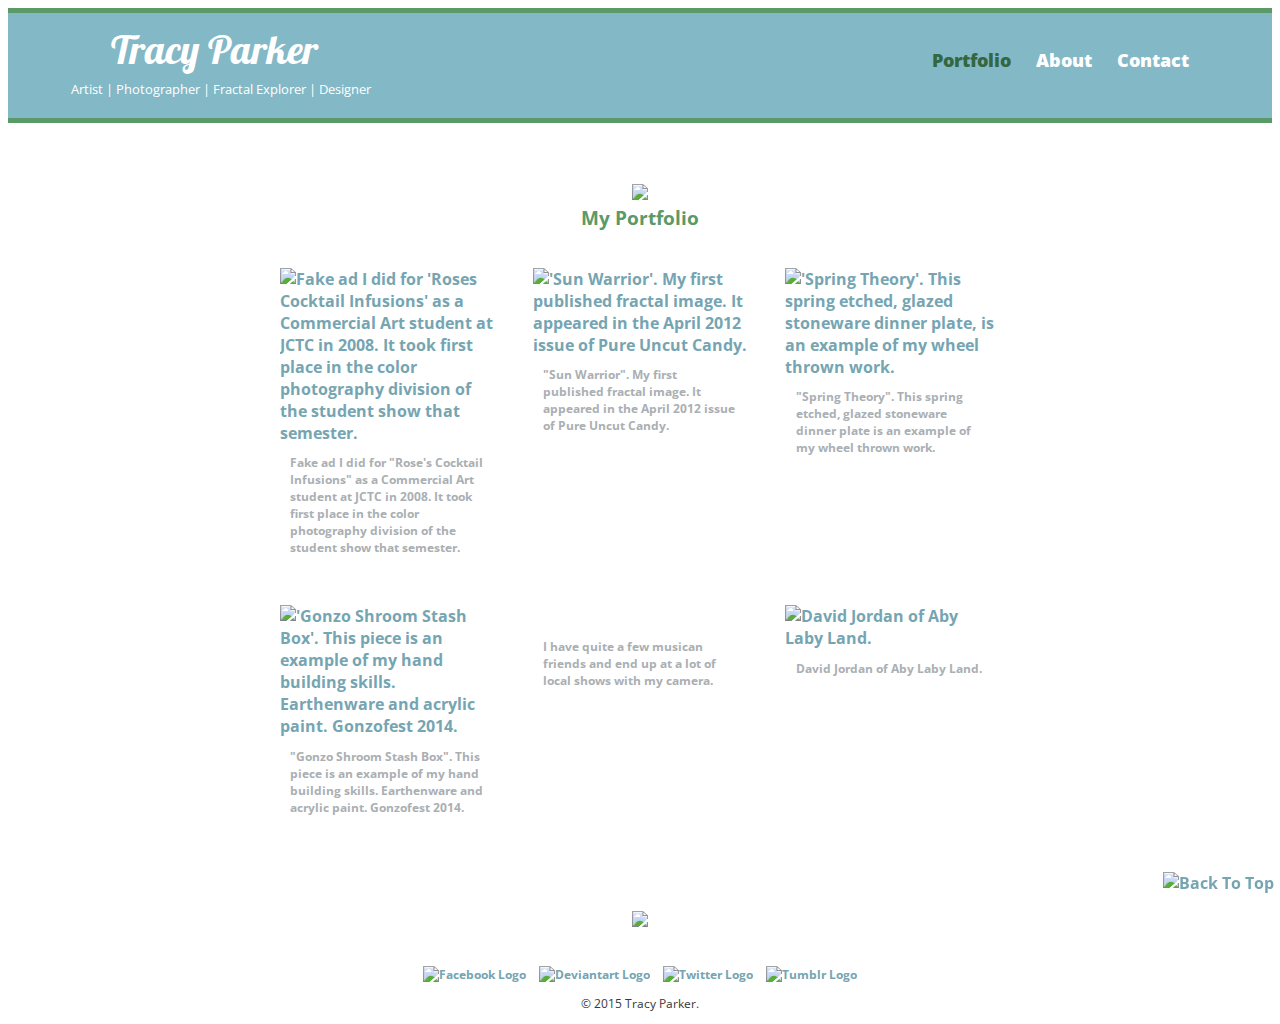
==== index.html @ 2c4a9390 "Update index.html" ====
<!DOCTYPE html>
<html>
  <head>
    <meta charset="utf-8">
    <title>Tracy Parker | Artist | Photographer | Fractal Explorer</title>
    <link rel="stylesheet" href="css/normalize.css">
    <link href='http://fonts.googleapis.com/css?family=Lobster|Changa+One|Open+Sans:400,700,400italic,700italic,800' rel='stylesheet' type='text/css'>
    <link rel="stylesheet" href="CSS/main.css">
    <link rel="stylesheet" href="CSS/responsive.css">
    <link rel="stylesheet" href="CSS/style.css">
    <meta name="viewport" content="width=device-width, initial-scale=1.0">
  </head>
  <body>
    <header>
      <a href="index.html" id="logo">
        <h1>Tracy Parker</h1>
        <h2>Artist | Photographer | Fractal Explorer | Designer</h2>
      </a>
      <nav>
        <ul>
          <li><a href="index.html" class="selected">Portfolio</a></li>
          <li><a href="about.html">About</a></li>
          <li><a href="contact.html">Contact</a></li>
        </ul>
      </nav>
    </header>
    <div id="wrapper">
      <section>
        <center>
           <img src="img/heartscrollswirlybanner_1.jpg" class="scroll-work"> 
           <h3>My Portfolio</h3>
        </center>
        <ul id="gallery">
          <li>
            <a href="img/Fake-Roses-Cocktail-Ad.jpg">
              <img src="img/Fake-Roses-Cocktail-Ad.jpg" alt="Fake ad I did for 'Roses Cocktail Infusions' as a Commercial Art student at JCTC in 2008. It took first place in the color photography division of the student show that semester.">
              <p>Fake ad I did for "Rose's Cocktail Infusions" as a Commercial Art student at JCTC in 2008. It took first place in the color photography division of the student show that semester. </p>
            </a> 
          </li>
          <li>
            <a href="img/Sun-Warrior.jpg">
              <img src="img/Sun-Warrior.jpg" alt="'Sun Warrior'. My first published fractal image. It appeared in the April 2012 issue of Pure Uncut Candy.">
              <p>"Sun Warrior". My first published fractal image. It appeared in the April 2012 issue of Pure Uncut Candy.</p>
            </a> 
          </li>
          <li>
            <a href="img/Spring-Theory-Plate.jpg">
              <img src="img/Spring-Theory-Plate.jpg" alt="'Spring Theory'. This spring etched, glazed stoneware dinner plate, is an example of my wheel thrown work.">
              <p>"Spring Theory". This spring etched, glazed stoneware dinner plate is an example of my wheel thrown work.</p>
            </a> 
          </li>
          <li>
            <a href="img/Gonzo-Shroom-Box.jpg">
              <img src="img/Gonzo-Shroom-Box.jpg" alt="'Gonzo Shroom Stash Box'. This piece is an example of my hand building skills. Earthenware and acrylic paint. Gonzofest 2014.">
              <p>"Gonzo Shroom Stash Box". This piece is an example of my hand building skills. Earthenware and acrylic paint. Gonzofest 2014.</p>
            </a> 
          </li>
          <li>
            <a href="img/Guitar.jpg">
              <img src="img/Guitar.jpg" alt="">
              <p>I have quite a few musican friends and end up at a lot of local shows with my camera.</p>
            </a> 
          </li>
          <li>
            <a href="img/david.jpg">
              <img src="img/david.jpg" alt="David Jordan of Aby Laby Land.">
              <p>David Jordan of Aby Laby Land.</p>
            </a> 
          </li>
        </ul>
        <a href="#" class="toTop"><img src="img/rb-back-to-top-32.png" alt="Back To Top"></a>
      </section>

      <footer>
         
        <center>
           <img src="img/heartscrollswirlybanner_2.jpg" class="scroll-work-bottom"> 
        </center> 
        <a href="https://www.facebook.com/StrawberryBurns"><img src="img/facebook_32.png" alt="Facebook Logo" class="social-icon"></a>
        <a href="http://strawberryburns.deviantart.com/"><img src="img/deviantart_32.png" alt="Deviantart Logo" class="social-icon"></a>
        <a href="https://twitter.com/StrawberryBurns"><img src="img/twitter_32.png" alt="Twitter Logo" class="social-icon"></a>
        <a href="http://strawberryburns.tumblr.com/"><img src="img/tumblr_32.png" alt="Tumblr Logo" class="social-icon"></a>
        <p>&copy; 2015 Tracy Parker.</p>
      </footer>
    </div>
   <script src="http://code.jquery.com/jquery-1.11.0.min.js" type="text/javascript" charset="utf-8"></script>
   <script src="js/app.js" type="text/javascript" charset="utf-8"></script>
  </body> 
</html>
---- CSS/main.css ----
/*********************************************************
GENERAL
**********************************************************/

body{
  font-family: 'Open Sans', sans-serif;
}

#wrapper {
  max-width: 60%;
  margin: 0 auto;
  padding: 0 5%;
}



a {
  text-decoration: none;
}

img {
  max-width: 100%;
}

h3 {
  margin: 0 0 1em 0;
}



/*********************************************************
HEADING
**********************************************************/

header {
  float: left;
  margin: 0 0 30px 0;
  padding: 5px 0 0 0;
  width: 100%;
}

#logo {
  text-align: center;
  margin: 0;
}

h1 {
  padding-left: 7%;
  font-family: 'Lobster', cursive;
  margin: 15px 0;
  font-size: 1.5em;
  font-weight: normal;
  line-height: 0.8em;
}

h2 {
  font-size: 0.75em;
  margin: 5px 0 0;
  font-weight: normal;
}



/*********************************************************
NAVIGATION
**********************************************************/

nav {
  text-align: center;
  padding: 10px 0;
  margin: 20px 0 0;
}

nav ul {
  list-style: none;
  margin: 0 10px;
  padding: 0;
}

nav li {
  display: inline-block;
}

nav a {
  font-weight: 800;
  padding: 15px 10px;
}



/*********************************************************
FOOTER
**********************************************************/

footer {
  font-size: 0.75em;
  text-align: center;
  clear: both;
  padding-top: 50px;
  color: #ccc;
}


.social-icon {
  width: 26px;
  height: 26px;
  margin: 0 5px;
  padding-top: 20px;
}



/*********************************************************
PAGE: PORTFOLIO
**********************************************************/

#gallery {
  margin: 0;
  padding: 0;
  list-style: none;
}

#gallery li {
  float: left;
  width: 45%;
  margin: 2.5%;
  background-color: #fff;
  color: #aaafb3;
}

#gallery li a p {
  margin: 0;
  padding: 5%;
  font-size: 0.75em;
  color: #aaafb3;
}

.toTop {
  position: fixed;
  bottom: 0;
  right: 0;
  padding: .5%;
}



/*********************************************************
PAGE: ABOUT
**********************************************************/



.profile-photo {
  clear: both;
  display: block;
  max-width: 150px;
  margin: 0 auto 10px;
  border:4px solid #599a68;
  border-radius: 100%;
}

 
.scroll-work-bottom {
  padding: 2%;
}



/*********************************************************
PAGE: CONTACT
**********************************************************/


/**.contact-info {
  list-style: none;
  padding: 0;
  margin: 0;
  font-size: 0.9em;
}

.contact-info a {
  display: block;
  min-height: 20px;
  background-repeat: no-repeat;
  background-size: 20px 20px;
  padding: 0 0 0 30px;
  margin: 0 0 10px;
}

.contact-info li.phone a {
  background-image: url('../img/phone.png');
}

.contact-info li.mail a {
  background-image: url('../img/mail.png');
  float: center;
}

.contact-info li.twitter a {
  background-image: url('../img/twitter.png');
} **/

/*********************************************************
COLORS
**********************************************************/

/* site body */
body {
  background-color: #fff;
  color: #999;
}

/* blue-green header */
header {
  background: #83b8c6;
  border-color: #599a68;
}

/* nav background on mobile */
nav {
  background: #599a68;
}

/* logo text */
h1, h2 {
  color: #fff;
}

/* Paragraph Heading */
h3 {
  color:#599a68;
}

/* Paragraph text */
#wrapper p {
  color: #383a3b;
}

/* links */
a {
  color: #75a5b2;
  font-weight: bold;
}

a:hover {
  color: #b46aa3;
}

/* nav link */
nav a, nav a:visited {
  color: #fff;
}

/* selected nav link */
nav a.selected, nav a:hover {
  color: #32673f;
}
---- CSS/responsive.css ----
@media screen and (min-width: 480px) {
  
  /*********************************************************
  TWO COLUMN LAYOUT
  **********************************************************/
 
  #primary {
    width: 50%;
    float: left;
  }
  
  #secondary {
    width: 40%;
    float: right;
  }


  
  /*******************************************************
  PAGE: PORTFOLIO
  **********************************************************/

  #gallery li {
    width: 28.3333%;
  }
  
  #gallery li:nth-child(4n) {
    clear: left;
  }

 
}  
  /*******************************************************
  PAGE: ABOUT
  **********************************************************/
  

 



@media screen and (min-width: 660px) {
  
  /*******************************************************
  HEADER
  **********************************************************/
  
  nav {
    background: none;
    float: right;
    font-size: 1.125em;
    margin-right: 5%;
    text-align: right;
    width: 45%;
  }
  
  #logo {
    float: left;
    margin-left: 5%;
    text-align: left;
    width: 45%
  }
  
  h1 {
    font-size: 2.5em;

  }
  
  h2 {
    font-size: 0.825em;
    margin-bottom: 20px;
  }
  
  header {
    
    border-top: 5px solid #599a68;
    border-bottom: 5px solid #599a68;
    margin-bottom: 60px;
  }

}
---- CSS/style.css ----
#overlay {
  background:rgba(0,0,0,0.7);
  width:100%;
  height:100%;
  position:fixed;  
  top:0;
  left:0;
  display:none;
  text-align:center;
  z-index: 9999;
}

#overlay img {
 margin-top: 40px;
 height:80%;
 max-height:800px
}

#overlay p {
  color:white;
}
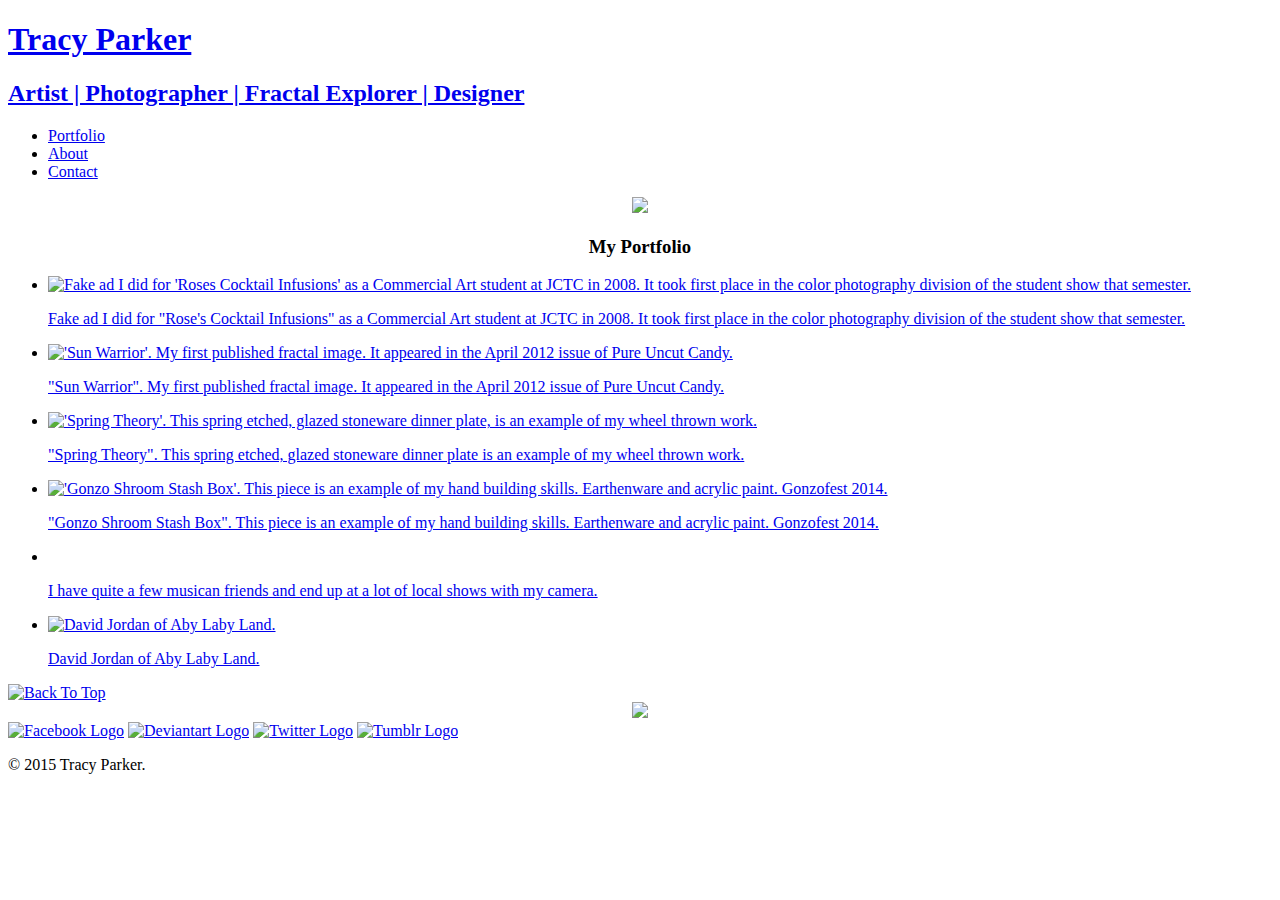
==== commit bcb5d970: "Update index.html" ====
--- a/index.html
+++ b/index.html
@@ -5,9 +5,9 @@
     <title>Tracy Parker | Artist | Photographer | Fractal Explorer</title>
     <link rel="stylesheet" href="css/normalize.css">
     <link href='http://fonts.googleapis.com/css?family=Lobster|Changa+One|Open+Sans:400,700,400italic,700italic,800' rel='stylesheet' type='text/css'>
-    <link rel="stylesheet" href="CSS/main.css">
-    <link rel="stylesheet" href="CSS/responsive.css">
-    <link rel="stylesheet" href="CSS/style.css">
+    <link rel="stylesheet" href="css/main.css">
+    <link rel="stylesheet" href="css/responsive.css">
+    <link rel="stylesheet" href="css/style.css">
     <meta name="viewport" content="width=device-width, initial-scale=1.0">
   </head>
   <body>
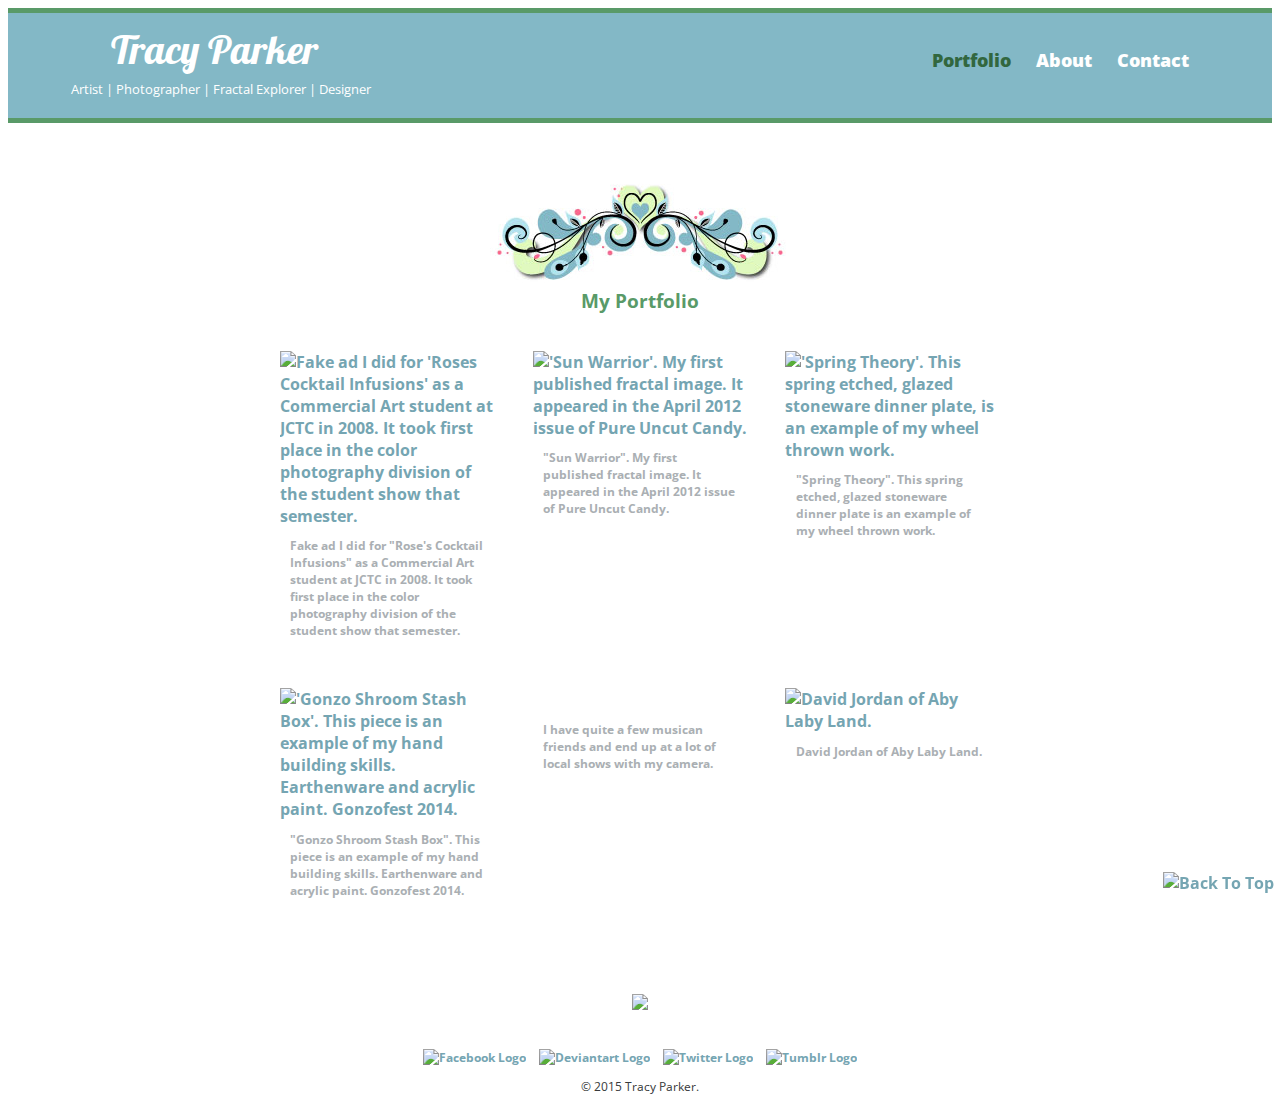
==== commit 60977f27: "CSS" ====
--- a/index.html
+++ b/index.html
@@ -5,9 +5,9 @@
     <title>Tracy Parker | Artist | Photographer | Fractal Explorer</title>
     <link rel="stylesheet" href="css/normalize.css">
     <link href='http://fonts.googleapis.com/css?family=Lobster|Changa+One|Open+Sans:400,700,400italic,700italic,800' rel='stylesheet' type='text/css'>
-    <link rel="stylesheet" href="css/main.css">
-    <link rel="stylesheet" href="css/responsive.css">
-    <link rel="stylesheet" href="css/style.css">
+    <link rel="stylesheet" href="CSS/main.css">
+    <link rel="stylesheet" href="CSS/responsive.css">
+    <link rel="stylesheet" href="CSS/style.css">
     <meta name="viewport" content="width=device-width, initial-scale=1.0">
   </head>
   <body>
@@ -27,7 +27,7 @@
     <div id="wrapper">
       <section>
         <center>
-           <img src="img/heartscrollswirlybanner_1.jpg" class="scroll-work"> 
+           <img src="IMG/heartscrollswirlybanner_1.jpg" class="scroll-work"> 
            <h3>My Portfolio</h3>
         </center>
         <ul id="gallery">
--- a/CSS/main.css
+++ b/CSS/main.css
@@ -0,0 +1,272 @@
+/*********************************************************
+GENERAL
+**********************************************************/
+
+body{
+  font-family: 'Open Sans', sans-serif;
+}
+
+#wrapper {
+  max-width: 60%;
+  margin: 0 auto;
+  padding: 0 5%;
+}
+
+
+
+a {
+  text-decoration: none;
+}
+
+img {
+  max-width: 100%;
+}
+
+h3 {
+  margin: 0 0 1em 0;
+}
+
+
+
+/*********************************************************
+HEADING
+**********************************************************/
+
+header {
+  float: left;
+  margin: 0 0 30px 0;
+  padding: 5px 0 0 0;
+  width: 100%;
+}
+
+#logo {
+  text-align: center;
+  margin: 0;
+}
+
+h1 {
+  padding-left: 7%;
+  font-family: 'Lobster', cursive;
+  margin: 15px 0;
+  font-size: 1.5em;
+  font-weight: normal;
+  line-height: 0.8em;
+}
+
+h2 {
+  font-size: 0.75em;
+  margin: 5px 0 0;
+  font-weight: normal;
+}
+
+
+
+/*********************************************************
+NAVIGATION
+**********************************************************/
+
+nav {
+  text-align: center;
+  padding: 10px 0;
+  margin: 20px 0 0;
+}
+
+nav ul {
+  list-style: none;
+  margin: 0 10px;
+  padding: 0;
+}
+
+nav li {
+  display: inline-block;
+}
+
+nav a {
+  font-weight: 800;
+  padding: 15px 10px;
+}
+
+
+
+/*********************************************************
+FOOTER
+**********************************************************/
+
+footer {
+  font-size: 0.75em;
+  text-align: center;
+  clear: both;
+  padding-top: 50px;
+  color: #ccc;
+}
+
+
+.social-icon {
+  width: 26px;
+  height: 26px;
+  margin: 0 5px;
+  padding-top: 20px;
+}
+
+
+
+/*********************************************************
+PAGE: PORTFOLIO
+**********************************************************/
+
+#gallery {
+  margin: 0;
+  padding: 0;
+  list-style: none;
+}
+
+#gallery li {
+  float: left;
+  width: 45%;
+  margin: 2.5%;
+  background-color: #fff;
+  color: #aaafb3;
+}
+
+#gallery li a p {
+  margin: 0;
+  padding: 5%;
+  font-size: 0.75em;
+  color: #aaafb3;
+}
+
+.toTop {
+  position: fixed;
+  bottom: 0;
+  right: 0;
+  padding: .5%;
+}
+
+
+
+/*********************************************************
+PAGE: ABOUT
+**********************************************************/
+
+
+
+.profile-photo {
+  clear: both;
+  display: block;
+  max-width: 150px;
+  margin: 0 auto 10px;
+  border:4px solid #599a68;
+  border-radius: 100%;
+}
+
+ 
+.scroll-work-bottom {
+  padding: 2%;
+}
+
+
+
+/*********************************************************
+PAGE: CONTACT
+**********************************************************/
+
+
+/**.contact-info {
+  list-style: none;
+  padding: 0;
+  margin: 0;
+  font-size: 0.9em;
+}
+
+.contact-info a {
+  display: block;
+  min-height: 20px;
+  background-repeat: no-repeat;
+  background-size: 20px 20px;
+  padding: 0 0 0 30px;
+  margin: 0 0 10px;
+}
+
+.contact-info li.phone a {
+  background-image: url('../img/phone.png');
+}
+
+.contact-info li.mail a {
+  background-image: url('../img/mail.png');
+  float: center;
+}
+
+.contact-info li.twitter a {
+  background-image: url('../img/twitter.png');
+} **/
+
+/*********************************************************
+COLORS
+**********************************************************/
+
+/* site body */
+body {
+  background-color: #fff;
+  color: #999;
+}
+
+/* blue-green header */
+header {
+  background: #83b8c6;
+  border-color: #599a68;
+}
+
+/* nav background on mobile */
+nav {
+  background: #599a68;
+}
+
+/* logo text */
+h1, h2 {
+  color: #fff;
+}
+
+/* Paragraph Heading */
+h3 {
+  color:#599a68;
+}
+
+/* Paragraph text */
+#wrapper p {
+  color: #383a3b;
+}
+
+/* links */
+a {
+  color: #75a5b2;
+  font-weight: bold;
+}
+
+a:hover {
+  color: #b46aa3;
+}
+
+/* nav link */
+nav a, nav a:visited {
+  color: #fff;
+}
+
+/* selected nav link */
+nav a.selected, nav a:hover {
+  color: #32673f;
+}
+
+
+
+
+
+
+
+
+
+
+
+
+
+
+
--- a/CSS/responsive.css
+++ b/CSS/responsive.css
@@ -0,0 +1,83 @@
+@media screen and (min-width: 480px) {
+  
+  /*********************************************************
+  TWO COLUMN LAYOUT
+  **********************************************************/
+ 
+  #primary {
+    width: 50%;
+    float: left;
+  }
+  
+  #secondary {
+    width: 40%;
+    float: right;
+  }
+
+
+  
+  /*******************************************************
+  PAGE: PORTFOLIO
+  **********************************************************/
+
+  #gallery li {
+    width: 28.3333%;
+  }
+  
+  #gallery li:nth-child(4n) {
+    clear: left;
+  }
+
+ 
+}  
+  /*******************************************************
+  PAGE: ABOUT
+  **********************************************************/
+  
+
+ 
+
+
+
+@media screen and (min-width: 660px) {
+  
+  /*******************************************************
+  HEADER
+  **********************************************************/
+  
+  nav {
+    background: none;
+    float: right;
+    font-size: 1.125em;
+    margin-right: 5%;
+    text-align: right;
+    width: 45%;
+  }
+  
+  #logo {
+    float: left;
+    margin-left: 5%;
+    text-align: left;
+    width: 45%
+  }
+  
+  h1 {
+    font-size: 2.5em;
+
+  }
+  
+  h2 {
+    font-size: 0.825em;
+    margin-bottom: 20px;
+  }
+  
+  header {
+    
+    border-top: 5px solid #599a68;
+    border-bottom: 5px solid #599a68;
+    margin-bottom: 60px;
+  }
+
+}
+
+
--- a/CSS/style.css
+++ b/CSS/style.css
@@ -0,0 +1,24 @@
+#overlay {
+  background:rgba(0,0,0,0.7);
+  width:100%;
+  height:100%;
+  position:fixed;  
+  top:0;
+  left:0;
+  display:none;
+  text-align:center;
+  z-index: 9999;
+}
+
+#overlay img {
+ margin-top: 40px;
+ height:80%;
+ max-height:800px
+}
+
+#overlay p {
+  color:white;
+}
+
+
+
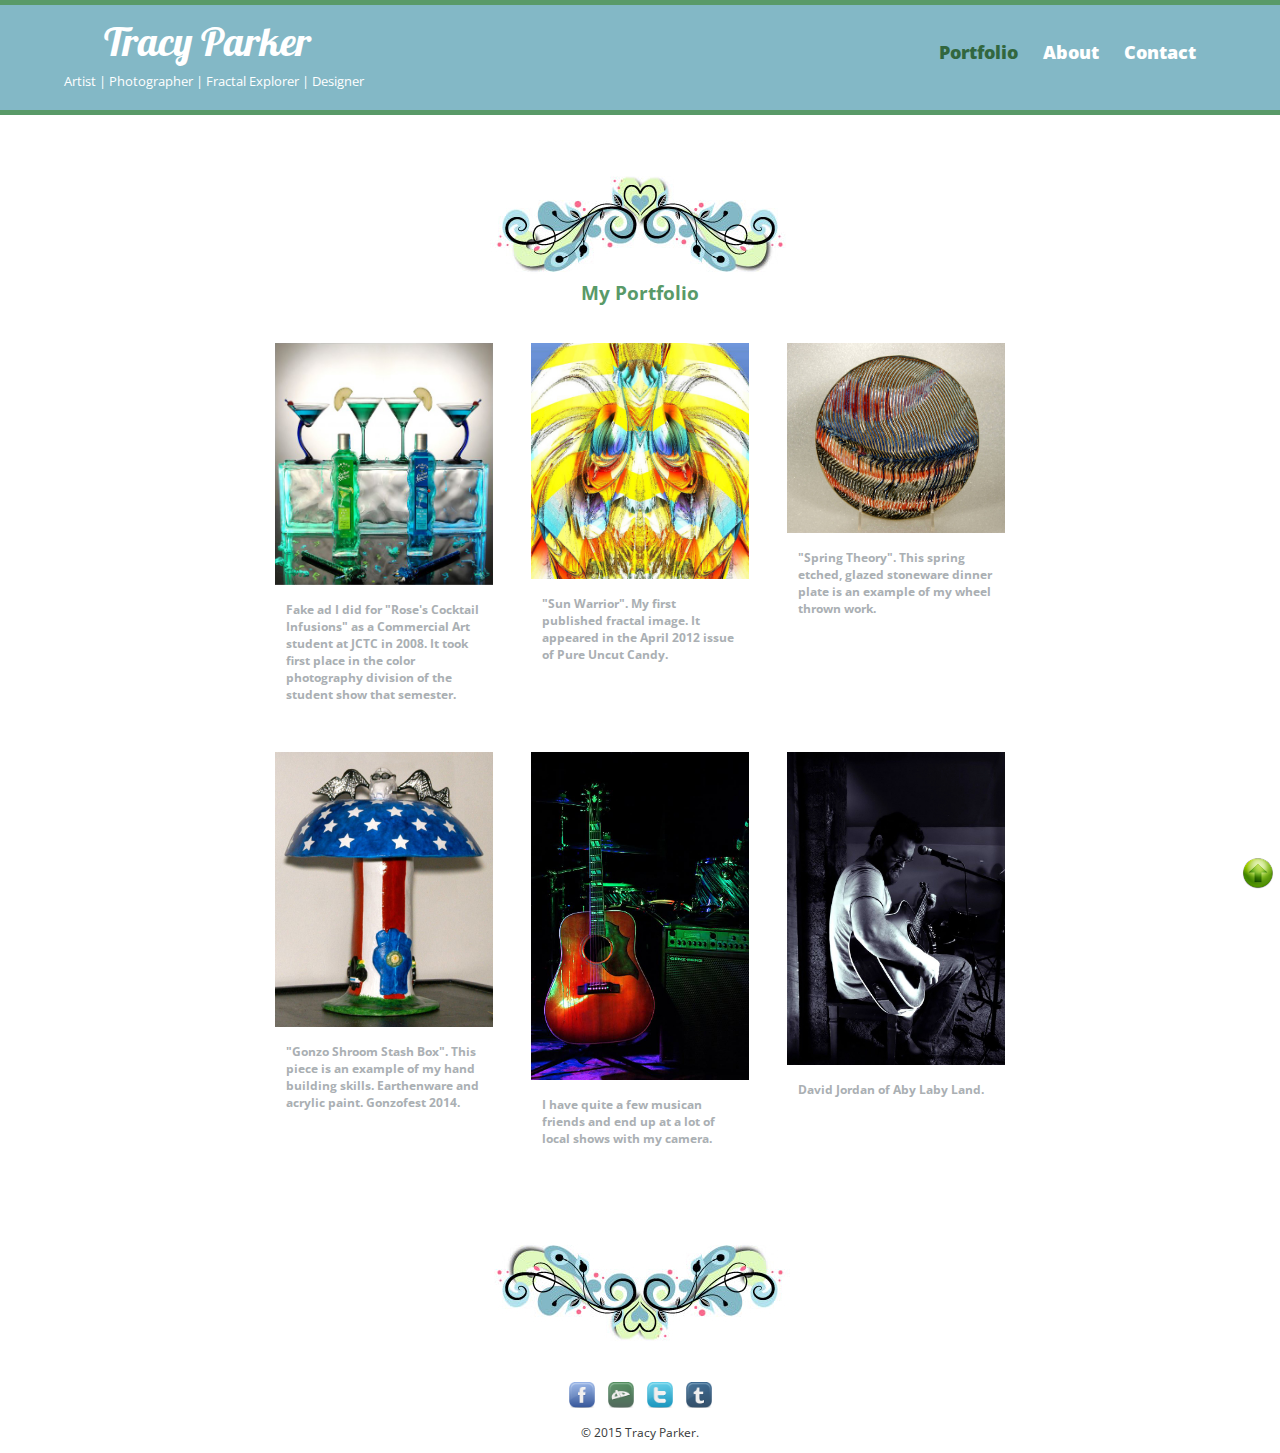
==== commit 208079dd: "Update index.html" ====
--- a/index.html
+++ b/index.html
@@ -3,7 +3,7 @@
   <head>
     <meta charset="utf-8">
     <title>Tracy Parker | Artist | Photographer | Fractal Explorer</title>
-    <link rel="stylesheet" href="css/normalize.css">
+    <link rel="stylesheet" href="CSS/normalize.css">
     <link href='http://fonts.googleapis.com/css?family=Lobster|Changa+One|Open+Sans:400,700,400italic,700italic,800' rel='stylesheet' type='text/css'>
     <link rel="stylesheet" href="CSS/main.css">
     <link rel="stylesheet" href="CSS/responsive.css">
@@ -32,54 +32,54 @@
         </center>
         <ul id="gallery">
           <li>
-            <a href="img/Fake-Roses-Cocktail-Ad.jpg">
-              <img src="img/Fake-Roses-Cocktail-Ad.jpg" alt="Fake ad I did for 'Roses Cocktail Infusions' as a Commercial Art student at JCTC in 2008. It took first place in the color photography division of the student show that semester.">
+            <a href="IMG/Fake-Roses-Cocktail-Ad.jpg">
+              <img src="IMG/Fake-Roses-Cocktail-Ad.jpg" alt="Fake ad I did for 'Roses Cocktail Infusions' as a Commercial Art student at JCTC in 2008. It took first place in the color photography division of the student show that semester.">
               <p>Fake ad I did for "Rose's Cocktail Infusions" as a Commercial Art student at JCTC in 2008. It took first place in the color photography division of the student show that semester. </p>
             </a> 
           </li>
           <li>
-            <a href="img/Sun-Warrior.jpg">
-              <img src="img/Sun-Warrior.jpg" alt="'Sun Warrior'. My first published fractal image. It appeared in the April 2012 issue of Pure Uncut Candy.">
+            <a href="IMG/Sun-Warrior.jpg">
+              <img src="IMG/Sun-Warrior.jpg" alt="'Sun Warrior'. My first published fractal image. It appeared in the April 2012 issue of Pure Uncut Candy.">
               <p>"Sun Warrior". My first published fractal image. It appeared in the April 2012 issue of Pure Uncut Candy.</p>
             </a> 
           </li>
           <li>
-            <a href="img/Spring-Theory-Plate.jpg">
-              <img src="img/Spring-Theory-Plate.jpg" alt="'Spring Theory'. This spring etched, glazed stoneware dinner plate, is an example of my wheel thrown work.">
+            <a href="IMG/Spring-Theory-Plate.jpg">
+              <img src="IMG/Spring-Theory-Plate.jpg" alt="'Spring Theory'. This spring etched, glazed stoneware dinner plate, is an example of my wheel thrown work.">
               <p>"Spring Theory". This spring etched, glazed stoneware dinner plate is an example of my wheel thrown work.</p>
             </a> 
           </li>
           <li>
-            <a href="img/Gonzo-Shroom-Box.jpg">
-              <img src="img/Gonzo-Shroom-Box.jpg" alt="'Gonzo Shroom Stash Box'. This piece is an example of my hand building skills. Earthenware and acrylic paint. Gonzofest 2014.">
+            <a href="IMG/Gonzo-Shroom-Box.jpg">
+              <img src="IMG/Gonzo-Shroom-Box.jpg" alt="'Gonzo Shroom Stash Box'. This piece is an example of my hand building skills. Earthenware and acrylic paint. Gonzofest 2014.">
               <p>"Gonzo Shroom Stash Box". This piece is an example of my hand building skills. Earthenware and acrylic paint. Gonzofest 2014.</p>
             </a> 
           </li>
           <li>
-            <a href="img/Guitar.jpg">
-              <img src="img/Guitar.jpg" alt="">
+            <a href="IMG/Guitar.jpg">
+              <img src="IMG/Guitar.jpg" alt="">
               <p>I have quite a few musican friends and end up at a lot of local shows with my camera.</p>
             </a> 
           </li>
           <li>
-            <a href="img/david.jpg">
-              <img src="img/david.jpg" alt="David Jordan of Aby Laby Land.">
+            <a href="IMG/david.jpg">
+              <img src="IMG/david.jpg" alt="David Jordan of Aby Laby Land.">
               <p>David Jordan of Aby Laby Land.</p>
             </a> 
           </li>
         </ul>
-        <a href="#" class="toTop"><img src="img/rb-back-to-top-32.png" alt="Back To Top"></a>
+        <a href="#" class="toTop"><img src="IMG/rb-back-to-top-32.png" alt="Back To Top"></a>
       </section>
 
       <footer>
          
         <center>
-           <img src="img/heartscrollswirlybanner_2.jpg" class="scroll-work-bottom"> 
+           <img src="IMG/heartscrollswirlybanner_2.jpg" class="scroll-work-bottom"> 
         </center> 
-        <a href="https://www.facebook.com/StrawberryBurns"><img src="img/facebook_32.png" alt="Facebook Logo" class="social-icon"></a>
-        <a href="http://strawberryburns.deviantart.com/"><img src="img/deviantart_32.png" alt="Deviantart Logo" class="social-icon"></a>
-        <a href="https://twitter.com/StrawberryBurns"><img src="img/twitter_32.png" alt="Twitter Logo" class="social-icon"></a>
-        <a href="http://strawberryburns.tumblr.com/"><img src="img/tumblr_32.png" alt="Tumblr Logo" class="social-icon"></a>
+        <a href="https://www.facebook.com/StrawberryBurns"><img src="IMG/facebook_32.png" alt="Facebook Logo" class="social-icon"></a>
+        <a href="http://strawberryburns.deviantart.com/"><img src="IMG/deviantart_32.png" alt="Deviantart Logo" class="social-icon"></a>
+        <a href="https://twitter.com/StrawberryBurns"><img src="IMG/twitter_32.png" alt="Twitter Logo" class="social-icon"></a>
+        <a href="http://strawberryburns.tumblr.com/"><img src="IMG/tumblr_32.png" alt="Tumblr Logo" class="social-icon"></a>
         <p>&copy; 2015 Tracy Parker.</p>
       </footer>
     </div>
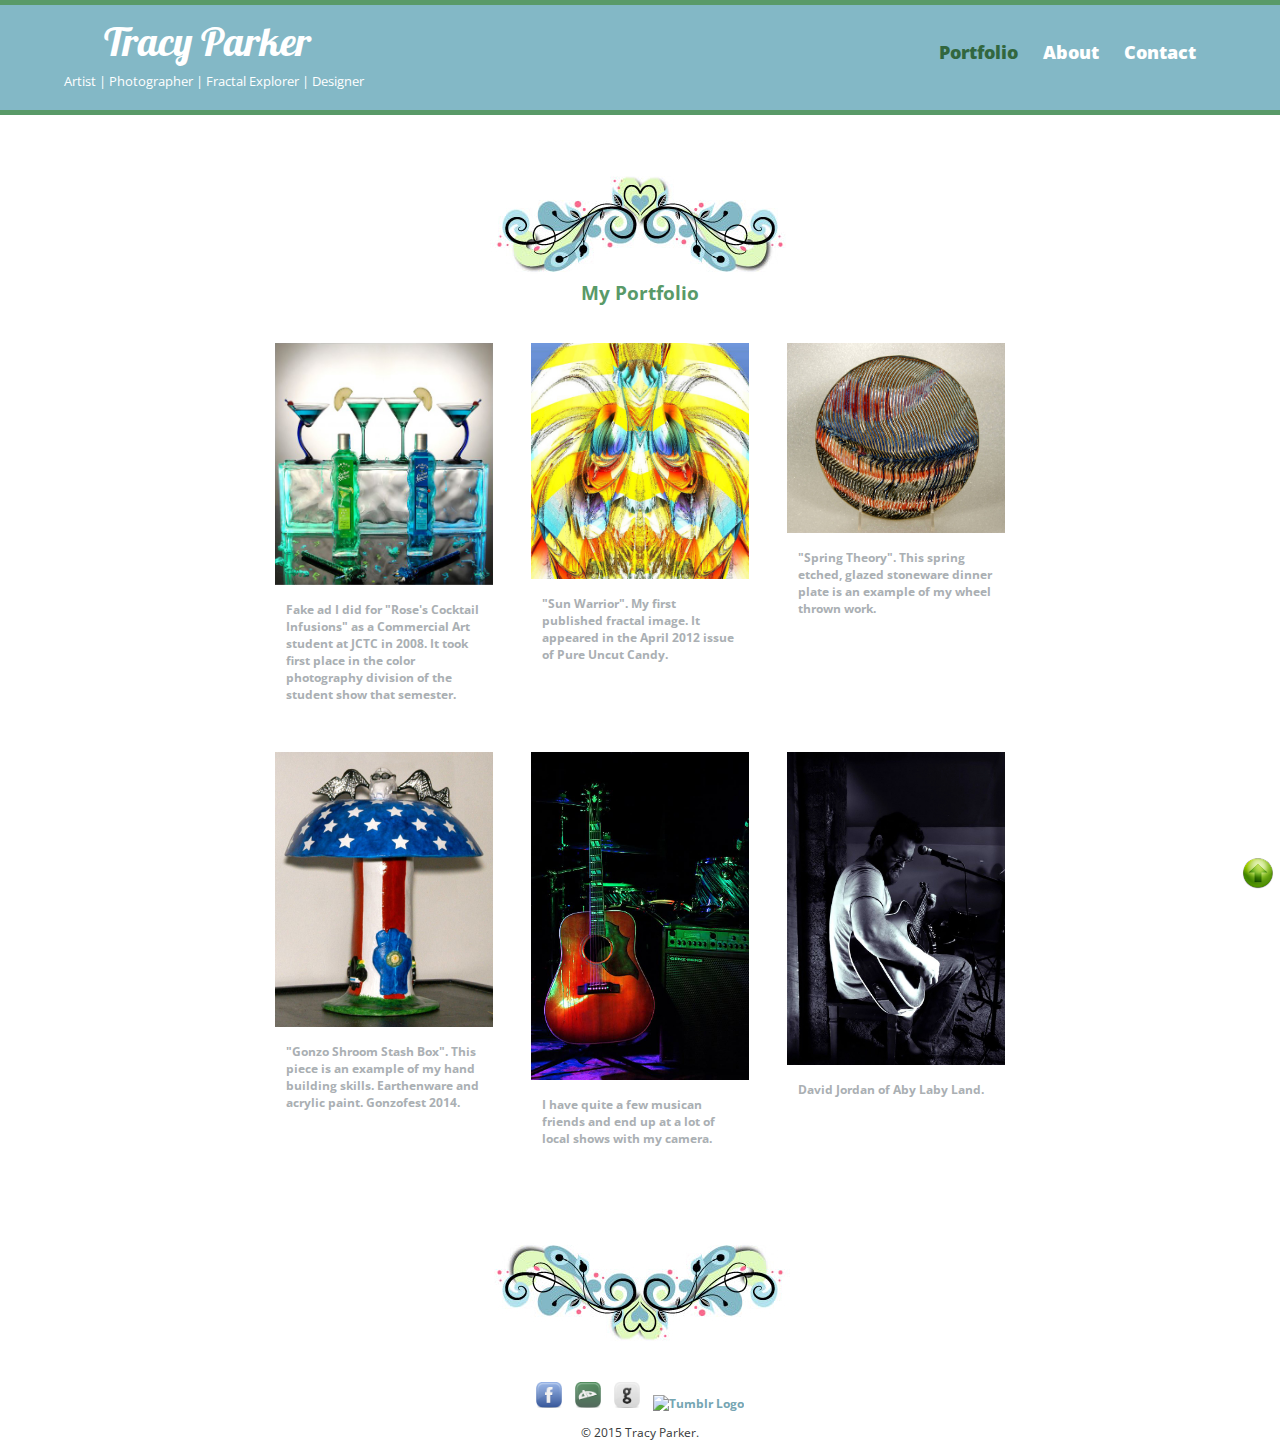
==== commit bfcd0351: "media buttons" ====
--- a/index.html
+++ b/index.html
@@ -78,8 +78,8 @@
         </center> 
         <a href="https://www.facebook.com/StrawberryBurns"><img src="IMG/facebook_32.png" alt="Facebook Logo" class="social-icon"></a>
         <a href="http://strawberryburns.deviantart.com/"><img src="IMG/deviantart_32.png" alt="Deviantart Logo" class="social-icon"></a>
-        <a href="https://twitter.com/StrawberryBurns"><img src="IMG/twitter_32.png" alt="Twitter Logo" class="social-icon"></a>
-        <a href="http://strawberryburns.tumblr.com/"><img src="IMG/tumblr_32.png" alt="Tumblr Logo" class="social-icon"></a>
+        <a href="https://github.com/tracyparker"><img src="IMG/github_32.png" alt="Twitter Logo" class="social-icon"></a>
+        <a href="http://teamtreehouse.com/susanparker"><img src="IMG/Treehouse_32.png" alt="Tumblr Logo" class="social-icon"></a>
         <p>&copy; 2015 Tracy Parker.</p>
       </footer>
     </div>
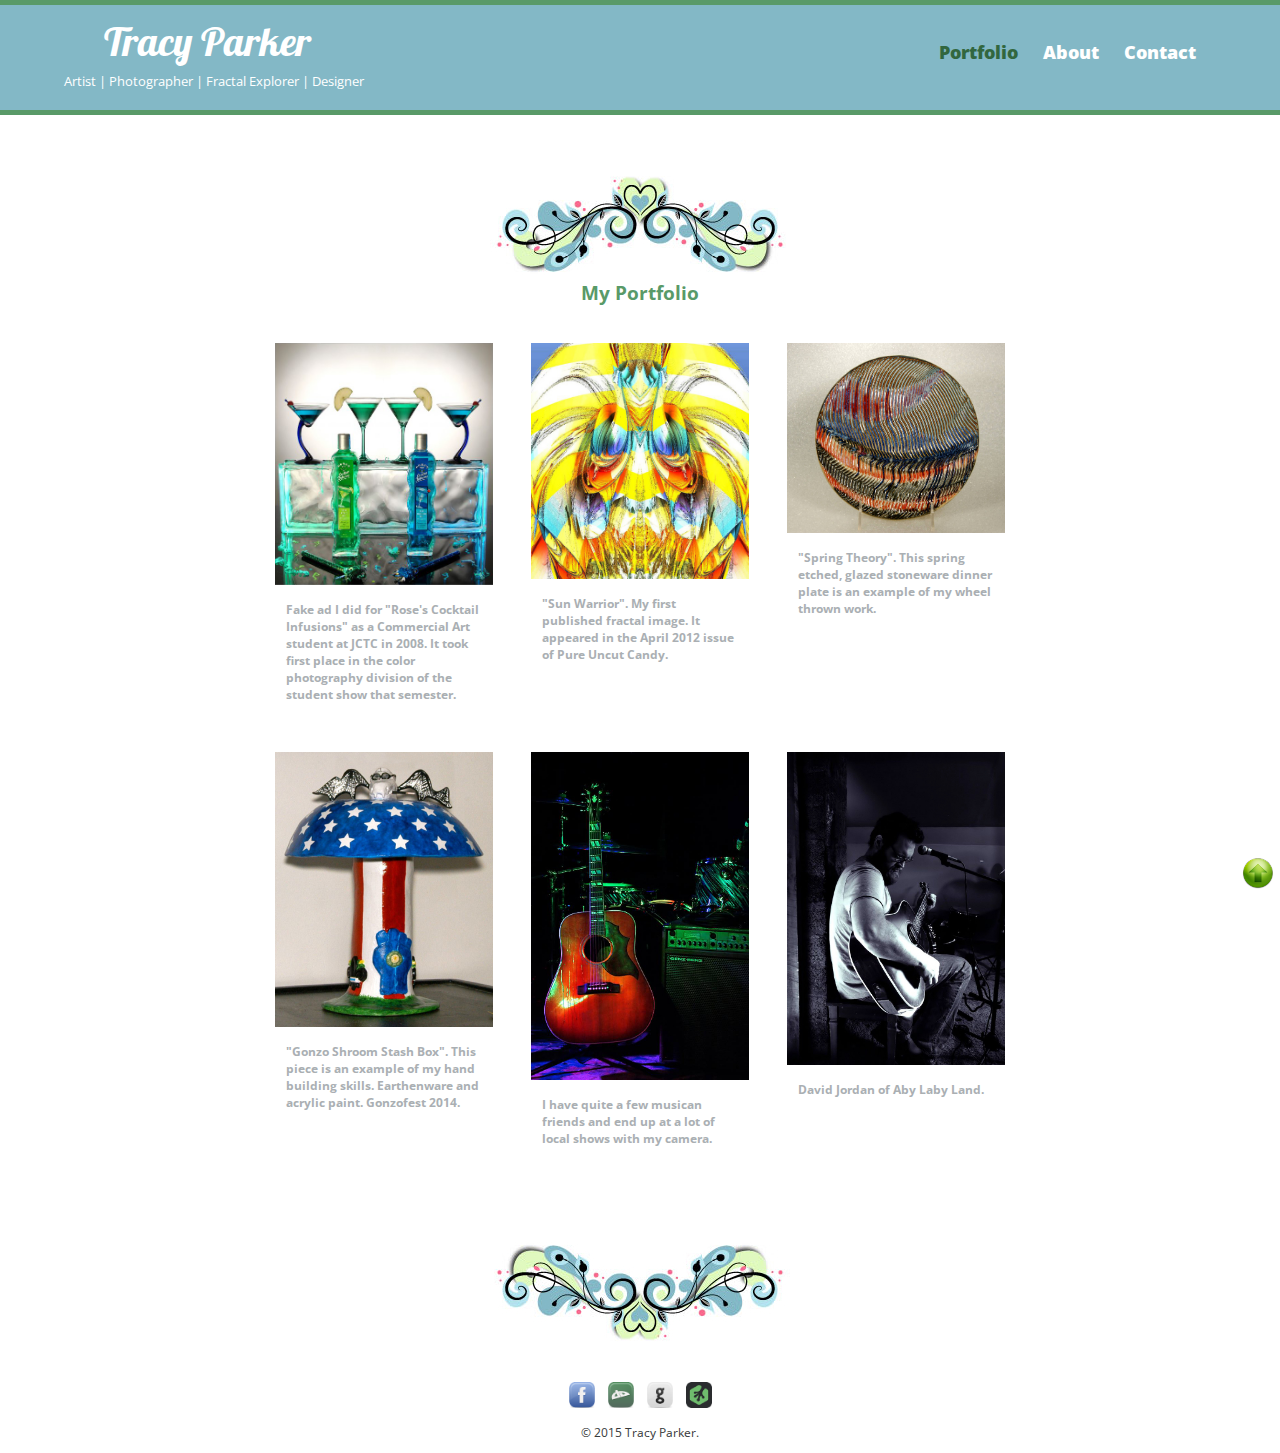
==== commit a18e5237: "-" ====
--- a/index.html
+++ b/index.html
@@ -79,7 +79,7 @@
         <a href="https://www.facebook.com/StrawberryBurns"><img src="IMG/facebook_32.png" alt="Facebook Logo" class="social-icon"></a>
         <a href="http://strawberryburns.deviantart.com/"><img src="IMG/deviantart_32.png" alt="Deviantart Logo" class="social-icon"></a>
         <a href="https://github.com/tracyparker"><img src="IMG/github_32.png" alt="Twitter Logo" class="social-icon"></a>
-        <a href="http://teamtreehouse.com/susanparker"><img src="IMG/Treehouse_32.png" alt="Tumblr Logo" class="social-icon"></a>
+        <a href="http://teamtreehouse.com/susanparker"><img src="IMG/Treehouse-32.png" alt="Tumblr Logo" class="social-icon"></a>
         <p>&copy; 2015 Tracy Parker.</p>
       </footer>
     </div>
